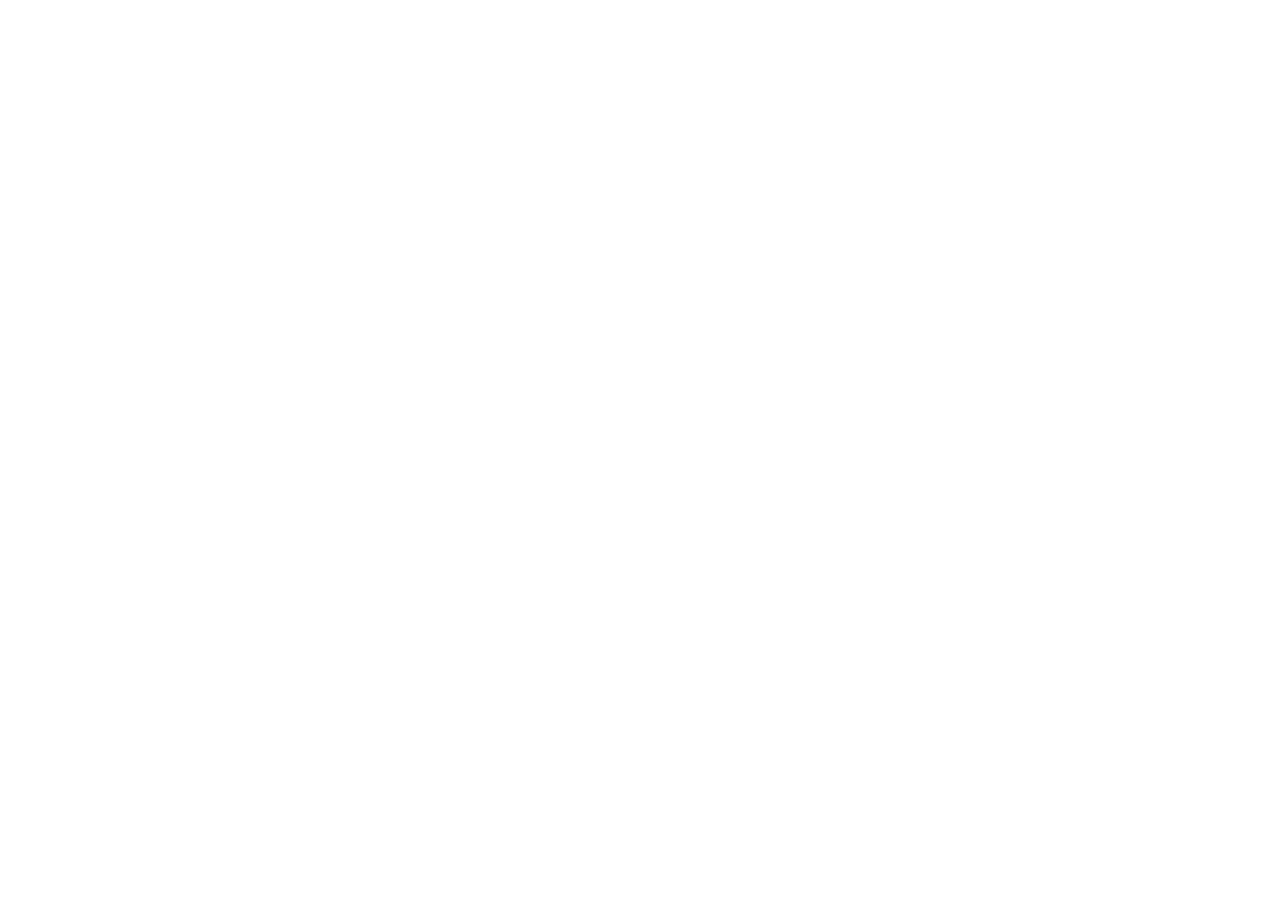
==== blog.html @ 0f121847 "button & countdown problem solve" ====
<!DOCTYPE html>
<html lang="en">
  <head>
    <meta charset="UTF-8" />
    <meta http-equiv="X-UA-Compatible" content="IE=edge" />
    <meta name="viewport" content="width=device-width, initial-scale=1.0" />
    <title>Question Answer Blog</title>
  </head>
  <body></body>
</html>
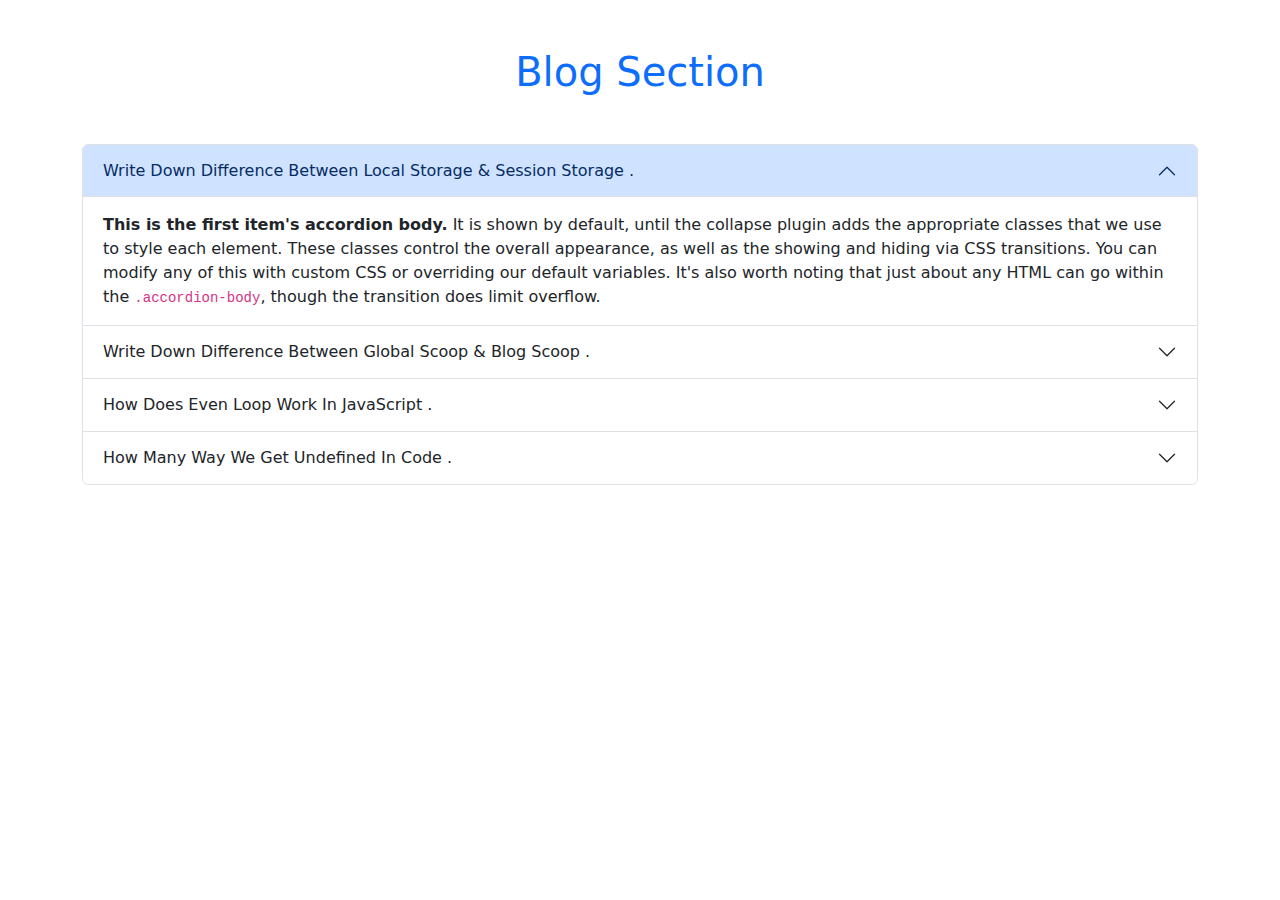
==== commit 96ce57a7: "Question Has Been Added" ====
--- a/blog.html
+++ b/blog.html
@@ -5,6 +5,150 @@
     <meta http-equiv="X-UA-Compatible" content="IE=edge" />
     <meta name="viewport" content="width=device-width, initial-scale=1.0" />
     <title>Question Answer Blog</title>
+    <link
+      href="https://cdn.jsdelivr.net/npm/bootstrap@5.2.1/dist/css/bootstrap.min.css"
+      rel="stylesheet"
+    />
   </head>
-  <body></body>
+  <body>
+    <header class="container">
+      <h1 class="text-primary text-center my-5">Blog Section</h1>
+    </header>
+    <main class="container">
+      <section>
+        <div class="accordion" id="accordionExample">
+          <div class="accordion-item">
+            <h2 class="accordion-header" id="headingOne">
+              <button
+                class="accordion-button"
+                type="button"
+                data-bs-toggle="collapse"
+                data-bs-target="#collapseOne"
+                aria-expanded="true"
+                aria-controls="collapseOne"
+              >
+                Write Down Difference Between Local Storage & Session Storage .
+              </button>
+            </h2>
+            <div
+              id="collapseOne"
+              class="accordion-collapse collapse show"
+              aria-labelledby="headingOne"
+              data-bs-parent="#accordionExample"
+            >
+              <div class="accordion-body">
+                <strong>This is the first item's accordion body.</strong> It is
+                shown by default, until the collapse plugin adds the appropriate
+                classes that we use to style each element. These classes control
+                the overall appearance, as well as the showing and hiding via
+                CSS transitions. You can modify any of this with custom CSS or
+                overriding our default variables. It's also worth noting that
+                just about any HTML can go within the
+                <code>.accordion-body</code>, though the transition does limit
+                overflow.
+              </div>
+            </div>
+          </div>
+          <div class="accordion-item">
+            <h2 class="accordion-header" id="headingTwo">
+              <button
+                class="accordion-button collapsed"
+                type="button"
+                data-bs-toggle="collapse"
+                data-bs-target="#collapseTwo"
+                aria-expanded="false"
+                aria-controls="collapseTwo"
+              >
+                Write Down Difference Between Global Scoop & Blog Scoop .
+              </button>
+            </h2>
+            <div
+              id="collapseTwo"
+              class="accordion-collapse collapse"
+              aria-labelledby="headingTwo"
+              data-bs-parent="#accordionExample"
+            >
+              <div class="accordion-body">
+                <strong>This is the second item's accordion body.</strong> It is
+                hidden by default, until the collapse plugin adds the
+                appropriate classes that we use to style each element. These
+                classes control the overall appearance, as well as the showing
+                and hiding via CSS transitions. You can modify any of this with
+                custom CSS or overriding our default variables. It's also worth
+                noting that just about any HTML can go within the
+                <code>.accordion-body</code>, though the transition does limit
+                overflow.
+              </div>
+            </div>
+          </div>
+          <div class="accordion-item">
+            <h2 class="accordion-header" id="headingThree">
+              <button
+                class="accordion-button collapsed"
+                type="button"
+                data-bs-toggle="collapse"
+                data-bs-target="#collapseThree"
+                aria-expanded="false"
+                aria-controls="collapseThree"
+              >
+                How Does Even Loop Work In JavaScript .
+              </button>
+            </h2>
+            <div
+              id="collapseThree"
+              class="accordion-collapse collapse"
+              aria-labelledby="headingThree"
+              data-bs-parent="#accordionExample"
+            >
+              <div class="accordion-body">
+                <strong>This is the third item's accordion body.</strong> It is
+                hidden by default, until the collapse plugin adds the
+                appropriate classes that we use to style each element. These
+                classes control the overall appearance, as well as the showing
+                and hiding via CSS transitions. You can modify any of this with
+                custom CSS or overriding our default variables. It's also worth
+                noting that just about any HTML can go within the
+                <code>.accordion-body</code>, though the transition does limit
+                overflow.
+              </div>
+            </div>
+          </div>
+
+          <div class="accordion-item">
+            <h2 class="accordion-header" id="headingThree">
+              <button
+                class="accordion-button collapsed"
+                type="button"
+                data-bs-toggle="collapse"
+                data-bs-target="#collapseThree"
+                aria-expanded="false"
+                aria-controls="collapseThree"
+              >
+                How Many Way We Get Undefined In Code .
+              </button>
+            </h2>
+            <div
+              id="collapseThree"
+              class="accordion-collapse collapse"
+              aria-labelledby="headingThree"
+              data-bs-parent="#accordionExample"
+            >
+              <div class="accordion-body">
+                <strong>This is the third item's accordion body.</strong> It is
+                hidden by default, until the collapse plugin adds the
+                appropriate classes that we use to style each element. These
+                classes control the overall appearance, as well as the showing
+                and hiding via CSS transitions. You can modify any of this with
+                custom CSS or overriding our default variables. It's also worth
+                noting that just about any HTML can go within the
+                <code>.accordion-body</code>, though the transition does limit
+                overflow.
+              </div>
+            </div>
+          </div>
+        </div>
+      </section>
+    </main>
+    <script src="https://cdn.jsdelivr.net/npm/bootstrap@5.2.1/dist/js/bootstrap.bundle.min.js"></script>
+  </body>
 </html>
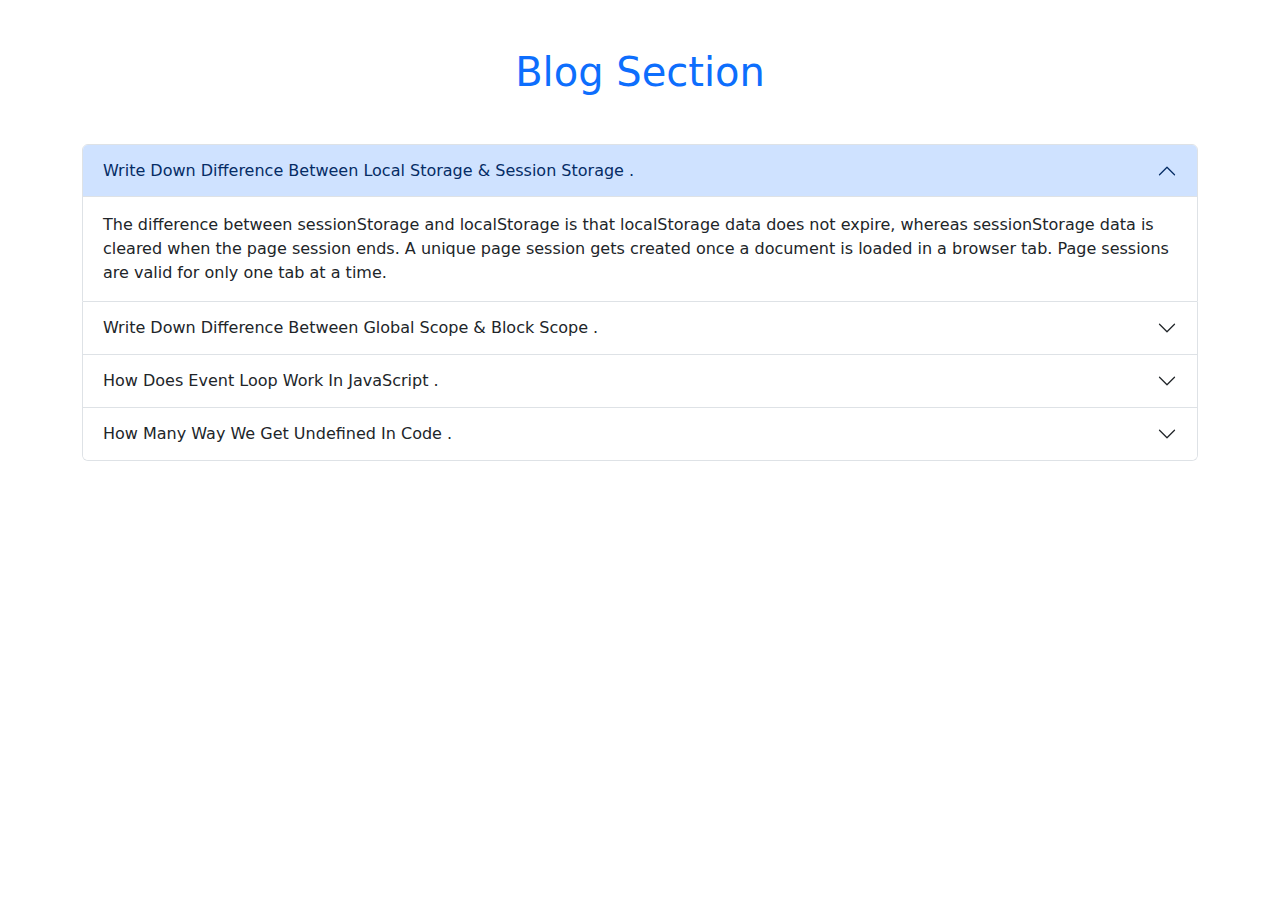
==== commit e8a03142: "First Three Answer Has Been Added" ====
--- a/blog.html
+++ b/blog.html
@@ -37,15 +37,11 @@
               data-bs-parent="#accordionExample"
             >
               <div class="accordion-body">
-                <strong>This is the first item's accordion body.</strong> It is
-                shown by default, until the collapse plugin adds the appropriate
-                classes that we use to style each element. These classes control
-                the overall appearance, as well as the showing and hiding via
-                CSS transitions. You can modify any of this with custom CSS or
-                overriding our default variables. It's also worth noting that
-                just about any HTML can go within the
-                <code>.accordion-body</code>, though the transition does limit
-                overflow.
+                The difference between sessionStorage and localStorage is that
+                localStorage data does not expire, whereas sessionStorage data
+                is cleared when the page session ends. A unique page session
+                gets created once a document is loaded in a browser tab. Page
+                sessions are valid for only one tab at a time.
               </div>
             </div>
           </div>
@@ -59,7 +55,7 @@
                 aria-expanded="false"
                 aria-controls="collapseTwo"
               >
-                Write Down Difference Between Global Scoop & Blog Scoop .
+                Write Down Difference Between Global Scope & Block Scope .
               </button>
             </h2>
             <div
@@ -69,15 +65,12 @@
               data-bs-parent="#accordionExample"
             >
               <div class="accordion-body">
-                <strong>This is the second item's accordion body.</strong> It is
-                hidden by default, until the collapse plugin adds the
-                appropriate classes that we use to style each element. These
-                classes control the overall appearance, as well as the showing
-                and hiding via CSS transitions. You can modify any of this with
-                custom CSS or overriding our default variables. It's also worth
-                noting that just about any HTML can go within the
-                <code>.accordion-body</code>, though the transition does limit
-                overflow.
+                <strong> Function Scope : </strong> When a variable is declared
+                inside a function, it is only accessible within that function
+                and cannot be used outside that function. <br />
+                <strong>Block Scope :</strong> A variable when declared inside
+                the if or switch conditions or inside for or while loops, are
+                accessible within that particular condition or loop.
               </div>
             </div>
           </div>
@@ -91,7 +84,7 @@
                 aria-expanded="false"
                 aria-controls="collapseThree"
               >
-                How Does Even Loop Work In JavaScript .
+                How Does Event Loop Work In JavaScript .
               </button>
             </h2>
             <div
@@ -101,15 +94,11 @@
               data-bs-parent="#accordionExample"
             >
               <div class="accordion-body">
-                <strong>This is the third item's accordion body.</strong> It is
-                hidden by default, until the collapse plugin adds the
-                appropriate classes that we use to style each element. These
-                classes control the overall appearance, as well as the showing
-                and hiding via CSS transitions. You can modify any of this with
-                custom CSS or overriding our default variables. It's also worth
-                noting that just about any HTML can go within the
-                <code>.accordion-body</code>, though the transition does limit
-                overflow.
+                The Event Loop has one simple job — to monitor the Call Stack
+                and the Callback Queue. If the Call Stack is empty, the Event
+                Loop will take the first event from the queue and will push it
+                to the Call Stack, which effectively runs it. Such an iteration
+                is called a tick in the Event Loop.
               </div>
             </div>
           </div>
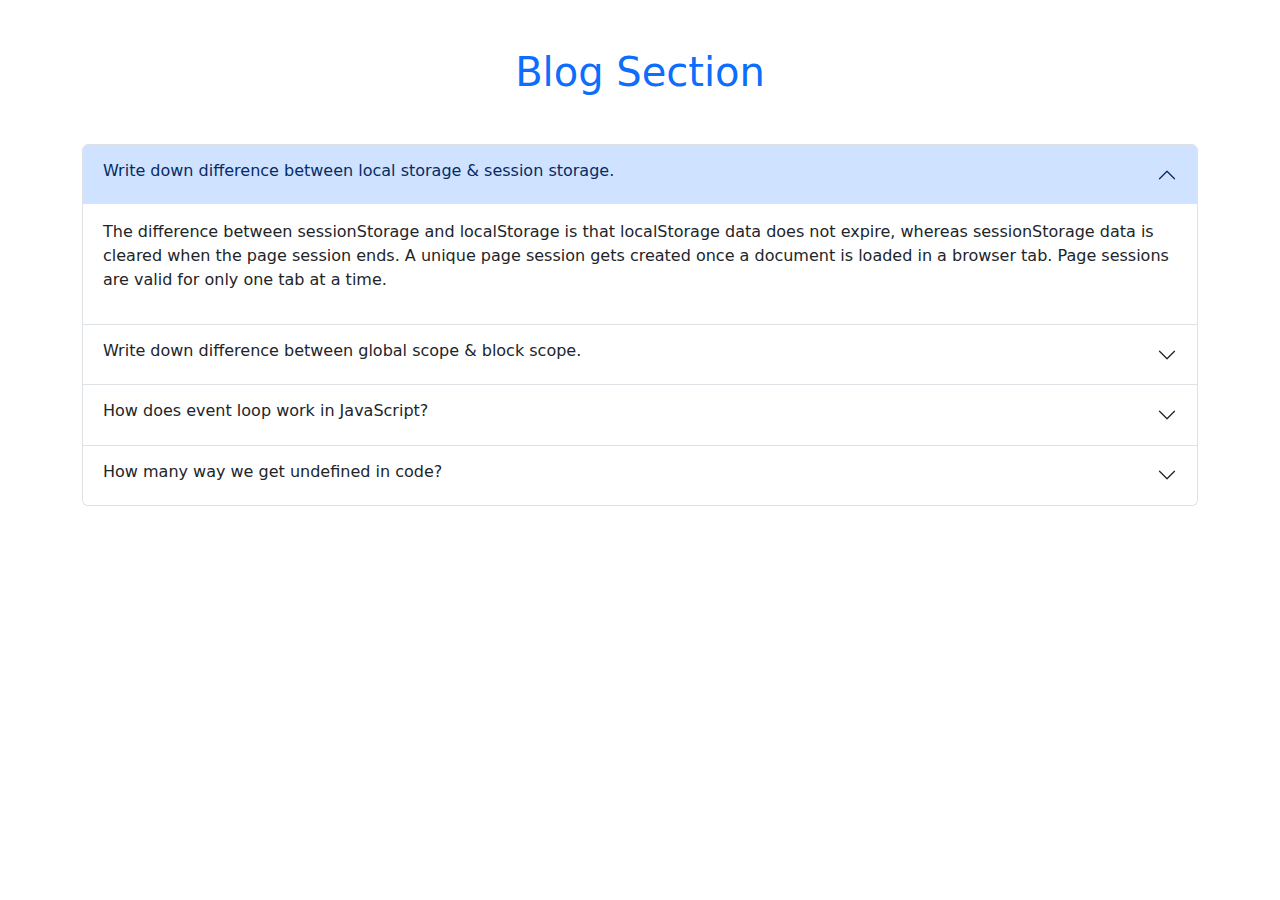
==== commit 820e9994: "Display 3Col Section Chnage" ====
--- a/blog.html
+++ b/blog.html
@@ -27,7 +27,9 @@
                 aria-expanded="true"
                 aria-controls="collapseOne"
               >
-                Write Down Difference Between Local Storage & Session Storage .
+                <h6>
+                  Write down difference between local storage & session storage.
+                </h6>
               </button>
             </h2>
             <div
@@ -37,11 +39,13 @@
               data-bs-parent="#accordionExample"
             >
               <div class="accordion-body">
-                The difference between sessionStorage and localStorage is that
-                localStorage data does not expire, whereas sessionStorage data
-                is cleared when the page session ends. A unique page session
-                gets created once a document is loaded in a browser tab. Page
-                sessions are valid for only one tab at a time.
+                <p>
+                  The difference between sessionStorage and localStorage is that
+                  localStorage data does not expire, whereas sessionStorage data
+                  is cleared when the page session ends. A unique page session
+                  gets created once a document is loaded in a browser tab. Page
+                  sessions are valid for only one tab at a time.
+                </p>
               </div>
             </div>
           </div>
@@ -55,7 +59,9 @@
                 aria-expanded="false"
                 aria-controls="collapseTwo"
               >
-                Write Down Difference Between Global Scope & Block Scope .
+                <h6>
+                  Write down difference between global scope & block scope.
+                </h6>
               </button>
             </h2>
             <div
@@ -65,12 +71,14 @@
               data-bs-parent="#accordionExample"
             >
               <div class="accordion-body">
-                <strong> Function Scope : </strong> When a variable is declared
-                inside a function, it is only accessible within that function
-                and cannot be used outside that function. <br />
-                <strong>Block Scope :</strong> A variable when declared inside
-                the if or switch conditions or inside for or while loops, are
-                accessible within that particular condition or loop.
+                <p>
+                  <strong> Function Scope : </strong> When a variable is
+                  declared inside a function, it is only accessible within that
+                  function and cannot be used outside that function. <br />
+                  <strong>Block Scope :</strong> A variable when declared inside
+                  the if or switch conditions or inside for or while loops, are
+                  accessible within that particular condition or loop.
+                </p>
               </div>
             </div>
           </div>
@@ -84,7 +92,7 @@
                 aria-expanded="false"
                 aria-controls="collapseThree"
               >
-                How Does Event Loop Work In JavaScript .
+                <h6>How does event loop work in JavaScript?</h6>
               </button>
             </h2>
             <div
@@ -94,44 +102,41 @@
               data-bs-parent="#accordionExample"
             >
               <div class="accordion-body">
-                The Event Loop has one simple job — to monitor the Call Stack
-                and the Callback Queue. If the Call Stack is empty, the Event
-                Loop will take the first event from the queue and will push it
-                to the Call Stack, which effectively runs it. Such an iteration
-                is called a tick in the Event Loop.
+                <p>
+                  The Event Loop has one simple job — to monitor the Call Stack
+                  and the Callback Queue. If the Call Stack is empty, the Event
+                  Loop will take the first event from the queue and will push it
+                  to the Call Stack, which effectively runs it. Such an
+                  iteration is called a tick in the Event Loop.
+                </p>
               </div>
             </div>
           </div>
 
           <div class="accordion-item">
-            <h2 class="accordion-header" id="headingThree">
+            <h2 class="accordion-header" id="headingFour">
               <button
                 class="accordion-button collapsed"
                 type="button"
                 data-bs-toggle="collapse"
-                data-bs-target="#collapseThree"
+                data-bs-target="#collapseFour"
                 aria-expanded="false"
-                aria-controls="collapseThree"
+                aria-controls="collapseFour"
               >
-                How Many Way We Get Undefined In Code .
+                <h6>How many way we get undefined in code?</h6>
               </button>
             </h2>
             <div
-              id="collapseThree"
+              id="collapseFour"
               class="accordion-collapse collapse"
-              aria-labelledby="headingThree"
+              aria-labelledby="headingFour"
               data-bs-parent="#accordionExample"
             >
               <div class="accordion-body">
-                <strong>This is the third item's accordion body.</strong> It is
-                hidden by default, until the collapse plugin adds the
-                appropriate classes that we use to style each element. These
-                classes control the overall appearance, as well as the showing
-                and hiding via CSS transitions. You can modify any of this with
-                custom CSS or overriding our default variables. It's also worth
-                noting that just about any HTML can go within the
-                <code>.accordion-body</code>, though the transition does limit
-                overflow.
+                <p>
+                  Anything that lacks a description or is not declared is
+                  considered undefined.
+                </p>
               </div>
             </div>
           </div>
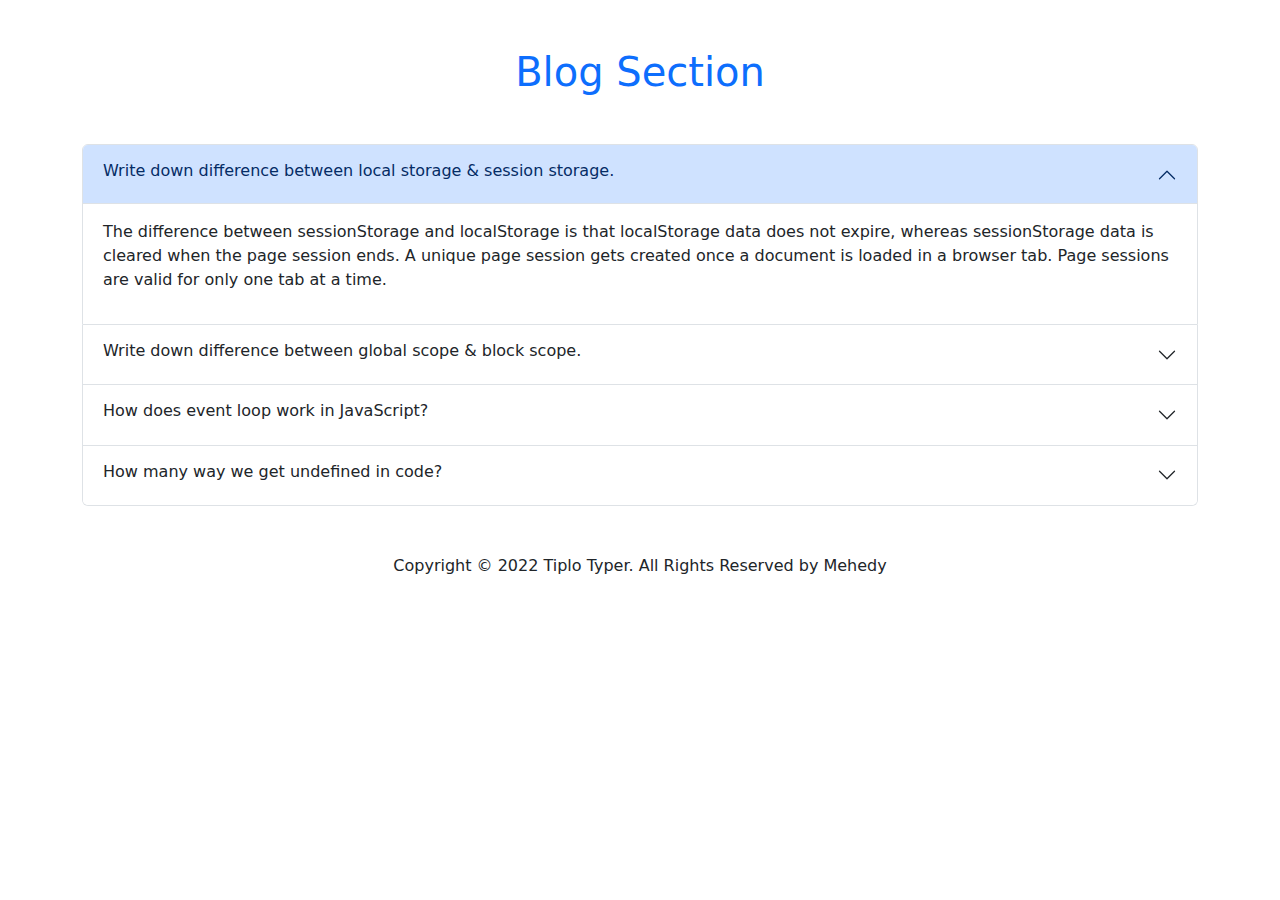
==== commit 9e3a2f38: "Final Check Done" ====
--- a/blog.html
+++ b/blog.html
@@ -4,11 +4,12 @@
     <meta charset="UTF-8" />
     <meta http-equiv="X-UA-Compatible" content="IE=edge" />
     <meta name="viewport" content="width=device-width, initial-scale=1.0" />
-    <title>Question Answer Blog</title>
+    <title>Blog - Question Answer</title>
     <link
       href="https://cdn.jsdelivr.net/npm/bootstrap@5.2.1/dist/css/bootstrap.min.css"
       rel="stylesheet"
     />
+    <link rel="shortcut icon" href="favicon.png" type="image/x-icon" />
   </head>
   <body>
     <header class="container">
@@ -135,7 +136,23 @@
               <div class="accordion-body">
                 <p>
                   Anything that lacks a description or is not declared is
-                  considered undefined.
+                  considered undefined. There is 8 ways you can get undefined.
+                  <br />
+                  <br />
+                  <strong>1.</strong> Variable that is not initialized will give
+                  you undefined. <br />
+                  <strong>2.</strong> Function with no return. <br />
+                  <strong>3.</strong> Parameter that is not passed will be
+                  undefined. <br />
+                  <strong>4.</strong> If return has nothing on the right side
+                  will return undefined. <br />
+                  <strong>5.</strong> Property that doesn't exists on an object
+                  will give you undefined. <br />
+                  <strong>6.</strong> Accessing array element outside of the
+                  index range. <br />
+                  <strong>7.</strong> Deleting an element inside an array.
+                  <br />
+                  <strong>8.</strong> Set a value directly to undefined.
                 </p>
               </div>
             </div>
@@ -143,6 +160,9 @@
         </div>
       </section>
     </main>
+    <footer class="text-center my-5">
+      <p>Copyright © 2022 Tiplo Typer. All Rights Reserved by Mehedy</p>
+    </footer>
     <script src="https://cdn.jsdelivr.net/npm/bootstrap@5.2.1/dist/js/bootstrap.bundle.min.js"></script>
   </body>
 </html>
